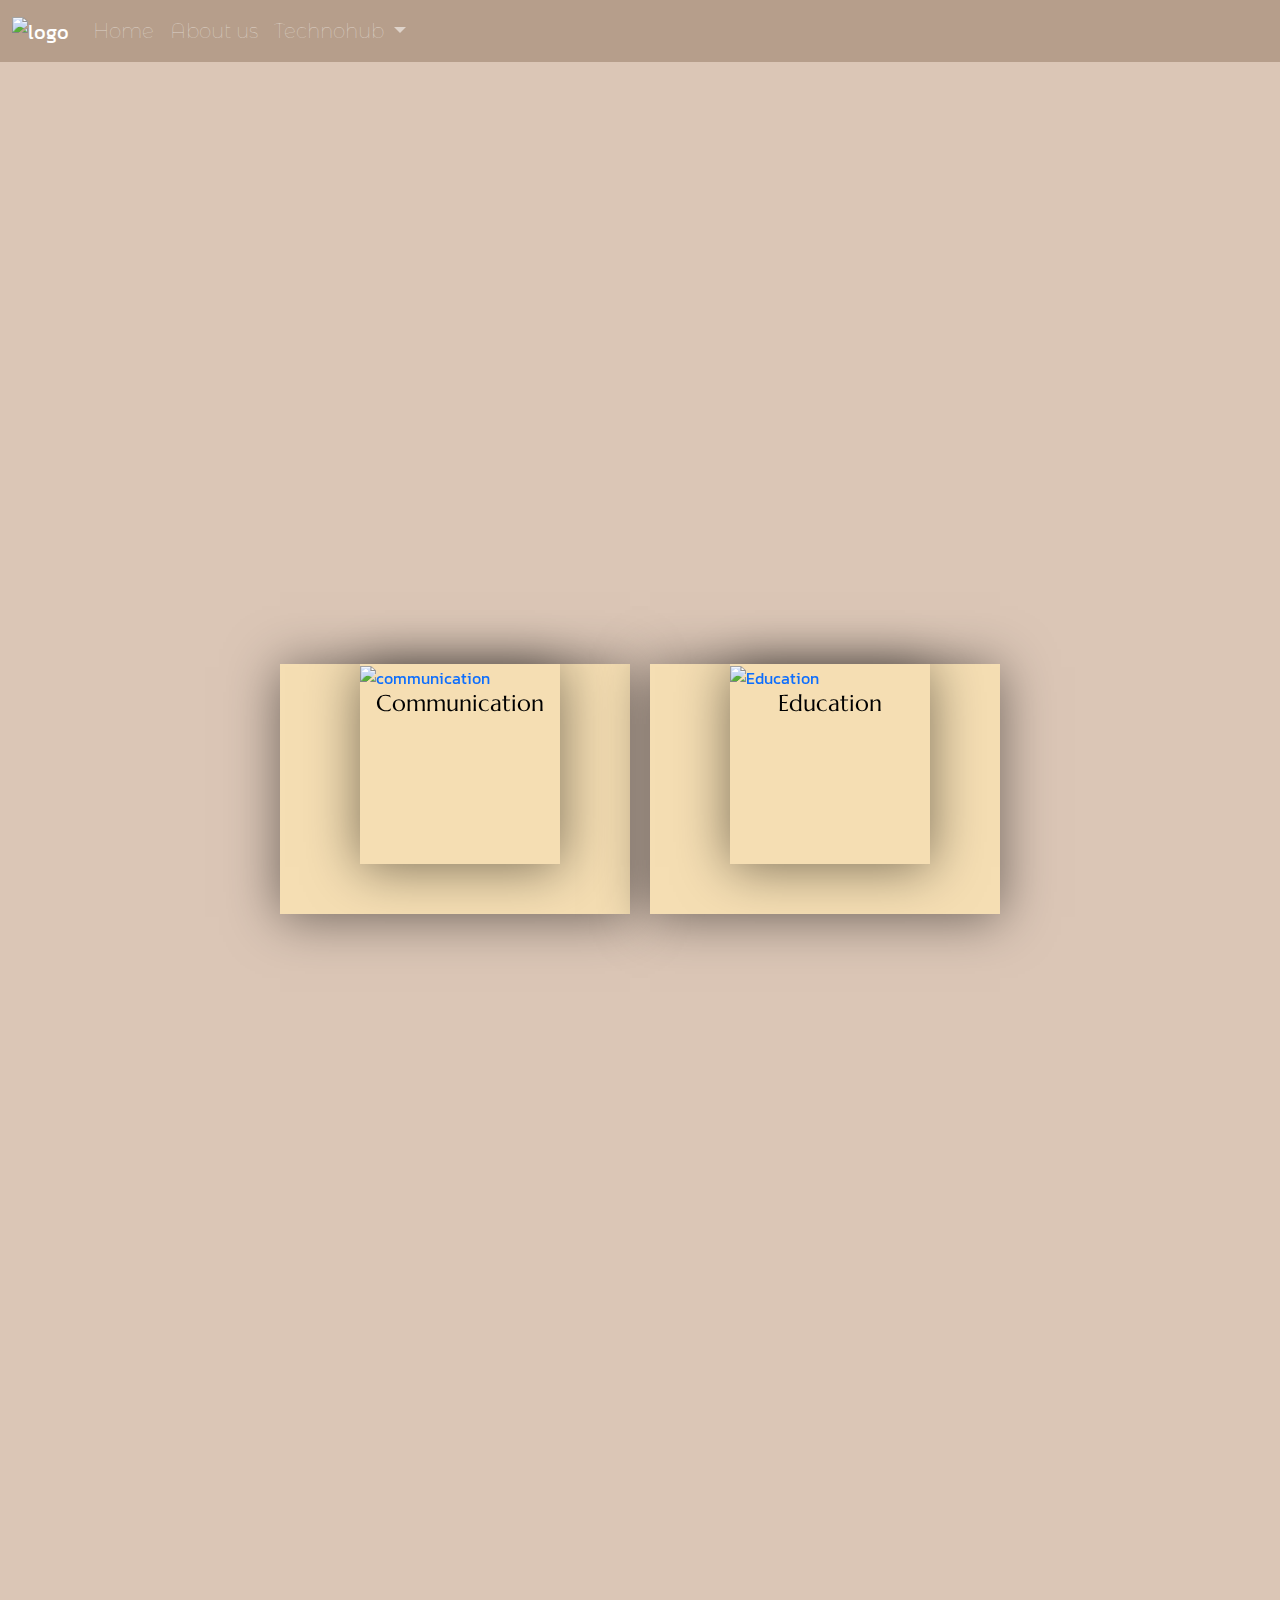
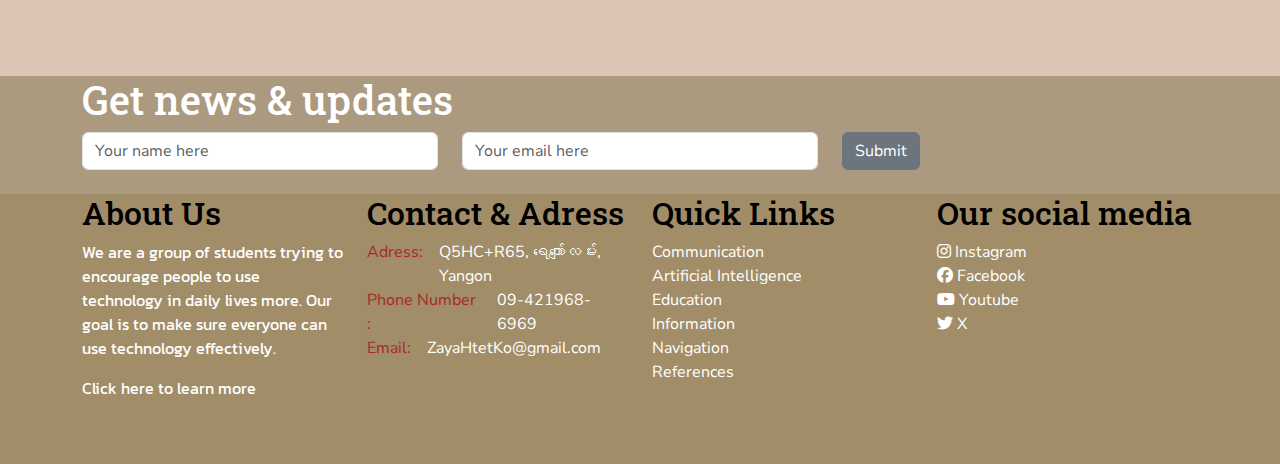
==== index.html @ 94fdcc61 "Update and rename Index.html to index.html" ====
<!DOCTYPE html>
<html>
<head>
	<meta charset="utf-8">
	<meta name="viewport" content="width=device-width, initial-scale=1">
	<title>Homepage</title>
	<!-- Bootstrap -->
	<link href="https://cdn.jsdelivr.net/npm/bootstrap@5.0.2/dist/css/bootstrap.min.css" rel="stylesheet" >
	<script src="https://cdn.jsdelivr.net/npm/bootstrap@5.0.2/dist/js/bootstrap.bundle.min.js" integrity="sha384-MrcW6ZMFYlzcLA8Nl+NtUVF0sA7MsXsP1UyJoMp4YLEuNSfAP+JcXn/tWtIaxVXM" crossorigin="anonymous"></script>
	<!-- CSS -->
	<link rel="stylesheet" href="CSS/style.css">
	<link rel="stylesheet" href="CSS/nav.css">
	<link rel="stylesheet" href="CSS/footer.css">
	<!-- Fonts -->
	<link rel="preconnect" href="https://fonts.googleapis.com">
	<link rel="preconnect" href="https://fonts.gstatic.com" crossorigin>
	<link href="https://fonts.googleapis.com/css2?family=Kanit:ital,wght@0,100;0,200;0,300;0,400;0,500;0,600;0,700;0,800;0,900;1,100;1,200;1,300;1,400;1,500;1,600;1,700;1,800;1,900&display=swap" rel="stylesheet">
	<link rel="stylesheet" href="https://cdnjs.cloudflare.com/ajax/libs/font-awesome/6.4.2/css/all.min.css">
	<link rel="preconnect" href="https://fonts.googleapis.com">
	<link rel="preconnect" href="https://fonts.gstatic.com" crossorigin>
	<link href="https://fonts.googleapis.com/css2?family=Nunito+Sans:ital,opsz,wght@0,6..12,200..1000;1,6..12,200..1000&display=swap" rel="stylesheet">
	<link rel="preconnect" href="https://fonts.googleapis.com">
	<link rel="preconnect" href="https://fonts.gstatic.com" crossorigin>
	<link href="https://fonts.googleapis.com/css2?family=Roboto+Slab:wght@100..900&display=swap" rel="stylesheet">
	<link rel="preconnect" href="https://fonts.googleapis.com">
	<link rel="preconnect" href="https://fonts.gstatic.com" crossorigin>
	<link href="https://fonts.googleapis.com/css2?family=Marcellus&display=swap" rel="stylesheet">
	<link rel="preconnect" href="https://fonts.googleapis.com">
	<link rel="preconnect" href="https://fonts.gstatic.com" crossorigin>
	<link href="https://fonts.googleapis.com/css2?family=Montserrat+Alternates:ital,wght@0,100;0,200;0,300;0,400;0,500;0,600;0,700;0,800;0,900;1,100;1,200;1,300;1,400;1,500;1,600;1,700;1,800;1,900&display=swap" rel="stylesheet">
	<!-- AOS -->
	<link href="https://unpkg.com/aos@2.3.1/dist/aos.css" rel="stylesheet">
	<script src="https://unpkg.com/aos@2.3.1/dist/aos.js"></script>
	<!-- FAVICON -->
	<link rel="icon" type="image/x-icon" href="Image/tiptoe.ico">
</head>
<body>
<!-- navbar -->
<section id="navbar">
            <nav class="navbar navbar-expand-lg navbar-expand-md navbar-expand-sm navbar-dark">
                <div class="container-fluid">
                    <a class="navbar-brand" href="../Index.html">
                        <img alt="logo" src="Image/logo.png" alt="" width="60" height="48">
                    </a>
                    <button class="navbar-toggler" type="button" data-bs-toggle="collapse" data-bs-target="#navbarcollapse">
                      	  <span class="navbar-toggler-icon"></span>
                    </button>
                    <div class="collapse navbar-collapse" id="navbarcollapse">
                    	<div class="nav-text">
	                        <ul class="navbar-nav me-auto mb-2 mb-lg-0">
	                            <li class="nav-item">
	                                <a class="nav-link" href="">Home</a>
	                            </li>
	                            <li class="nav-item">
	                                <a class="nav-link" href="Pages/about_us.html">About us</a>
	                            </li>
	                            <li class="nav-item dropdown">
	                                <a class="nav-link dropdown-toggle" href="#" id="navbarDropdown" role="button" data-bs-toggle="dropdown">
	                                    Technohub
	                                </a>
	                                <ul class="dropdown-menu" aria-labelledby="navbarDropdown">
	                                    <li><a class="dropdown-item" href="Pages/communication.html">Communication</a></li>
	                                    <li><a class="dropdown-item" href="Pages/Information.html">Information</a></li>
	                                    <li><a class="dropdown-item" href="Pages/education.html">Education</a></li>
	                                    <li><a class="dropdown-item" href="Pages/Navigation.html">Transportation & Navigation</a></li>
	                                    <li><a class="dropdown-item" href="Pages/AI.html">Artificial Intelligence</a></li>
	                                </ul>
	                            </li>
	                        </ul>
	                    </div>
                    </div>
                </div>
            </nav>
      </section>
<!-- end navbar -->

<!-- banner -->
	<div data-aos="zoom-out" class="container-fluid">
		<center>
			<!-- <div class="vid-banner"> -->
				<video class="vid-banner" height="540" width="960"  playsinline="playsinline" autoplay="autoplay" muted="" loop="loop">
			  		<source src="Image/video.mp4" type="video/mp4">
				</video>
		</center>
	</div>
	<!-- </div> -->
	<!-- end banner -->

	<!-- four parts -->
	<section class="Cards">
	<div class="c_container">
			<div data-aos="fade-down-right" class="mycard">
				<a href="Pages/communication.html"><div class="cimg">
					<img alt="communication" src="Image/communication.png">
					<h2 class="ctitle">Communication</h2>
				</div>

				<div class="cdetail">
					<p>We use ICT in communication everyday with apps such as "Microsoft Teams", "Discord" and even social media apps! It's an essential in today's society and helps us in so many ways!</p>
				</div></a>
			</div>

		<div data-aos="fade-down-left" class="mycard">
			<a href="Pages/education.html"><div class="cimg">
				<img alt="Education" src="Image/education.png">
				<h2 class="ctitle">Education</h2>
			</div>

			<div class="cdetail">			
				<p>There are many apps that teach us. Whether it's general knowledge, languages or even instruments, you can find it on almost any application store on your phone or computer.</p>
			</div></a>
		</div>

		<div data-aos="fade-up-right" class="mycard">
			<div class="cimg">
				<img alt="information" src="Image/Information.png">
				<h2 class="ctitle">Information</h2>
			</div>

			<div class="cdetail">
				<p>We find information using search engines like "Bing", "Google" and some even use "Yahoo!". You can find it wherever you are with a click of a few words and pressing the search button.</p>
			</div>
		</div>
		<div data-aos="fade-up-left" class="mycard">
			<div class="cimg">
				<img alt="transportation" src="Image/transportation.png">
				<h2 class="ctitle">Navigation</h2>
			</div>

			<div class="cdetail">
				<p>You can rely on technology to navigate through your own country or even a foreign country in case you ever get lost. Just search up where you want and you'll be on your way!</p>
			</div>
		</div>
	</div>
</section>
	<!-- end four parts -->
	
	<!-- what we do -->

	<div data-aos="flip-left" class="container">
		<div class="pt-4 What_we_do row">
			<!-- <div class="d-flex justify-content-center"> -->
				<div class="col-xl-6 col-lg-6 col-md-12 col-sm-12">
					<h2 class="text-center">What we do</h2>
					<div class="my_border"></div>
					<p class="highlight">Looking at today's generation and people, we found out that they were indeed using technology, just not in the fullest way.</p>
					<p>We built this website in order to show the way that it can be really use, not just for entertainment, but also for their <span class="daily">daily lives</span></p>

				</div>

				<div data-aos="flip-right" class="Spacing_whatwedo col-xl-6 col-lg-6 col-md-12 col-sm-12">
					<img alt="whatwedo" class="img-fluid" src="Image/whatwedo.jpg">
					<p>Keeping ICT relevant</p>
				</div>
			<!-- </div> -->
		</div>
	</div>
	<!-- feedback -->
	<div data-aos="zoom-in"  class="container">
		<div class="row align-items-center">
			<div class="col-md-6 col-lg-6 col-sm-12 col-xl-6">
				<button>Give Feedback</button>

				<p class="my-3">Do you have any feedback for our team?</p>
				<p class="my-3">Perhaps an issue with the web design? Or any unknown errors?</p>
				<p class="my-3">Click the button to send us anything you want!</p>
			</div>

			<div class="col-md-6 col-lg-6 col-sm-12 col-lg-6">
				<img alt="" class="img-fluid" src="Image/feedback.png">
			</div>
		</div>
	</div>

<!-- end feedback -->

<!-- footer -->
<footer class="section">
	<div class="container">
		<div class="row justify-content-center align-items-center">
			<div class="col-md-12 col-lg-12 col-sm-12">
				<h1 class="heading">
					Get news &amp; updates
				</h1>
			</div>

			<div class="col-md-12 col-sm-12 col-lg-12">
				<form action="https://script.google.com/macros/s/AKfycbwJX576AVXUdQoEqVB6qf805RUTt0OGzUvpSnjyUCRb2mJRthhVZ8Pkw-XVVq-d5JE0xw/exec" name="contact-us" method="POST">
					<div class="row">
						<div class="col-md-4 col-sm-4 col-lg-4 mb-4">
							<input type="text" class="form-control" placeholder="Your name here" name="Your Name">
						</div>

						<div class="col-md-4 col-sm-4 col-lg-4 mb-4">
							<input type="email" class="form-control" placeholder="Your email here" name="Your Email">
						</div>

						<div class="col-md-4 col-sm-4 col-lg-4 mb-4">
							<input type="submit" class="btn btn-secondary" value="Submit" id="submit">
						</div>
					</div>
				</form>
			</div>
		</div>
	</div>
</footer>

			<footer class="site-footer">
				<div class="container">
					<div class="row text-white">
						<div class="col-md-3 col-sm-3 col-lg-3 mb-5">
							<h2>About Us</h2>
							<p>We are a group of students trying to encourage people to use technology in daily lives more. Our goal is to make sure everyone can use technology effectively.</p>
							<p><a href="Pages/about_us.html">Click here to learn more</a></p>
						</div>

						<div class="col-md-3 col-sm-3 col-lg-3 mb-5">
							<h2>Contact &amp; Adress</h2>
							<ul class="list-unstyled footer-link">
								<li class="d-flex">
									<span class="me-3">Adress:</span><span class="text-white"> Q5HC+R65, ရေကျော်လမ်း, Yangon</span>
								</li>

								<li class="d-flex">
									<span class="me-3">Phone Number : </span><span class="text-white">09-421968-6969</span>
								</li>

								<li class="d-flex">
									<span class="me-3">Email:</span><span class="text-white">ZayaHtetKo@gmail.com</span>
								</li>
							</ul>
						</div>

						<div class="col-md-3 col-lg-3 col-sm-3 mb-5">
							<h2>Quick Links</h2>
							<ul class="list-unstyled footer-link">
								<ul class="list-unstyled footer-link">
									<li><a href="Pages/communication.html">Communication</a></li>
									<li><a href="Pages/AI.html">Artificial Intelligence</a></li>
									<li><a href="education.html">Education</a></li>
									<li><a href="Pages/Information.html">Information</a></li>
									<li><a href="Navigation.html">Navigation</a></li>
									<li><a href="https://docs.google.com/document/d/1QflYQqX3hB8zxV0hxmjAFFD83z020OQJ9FqQXcubz88/edit?usp=sharing">References</a></li>
							</ul>
							</ul>
						</div>

						<div class="col-md-3 col-lg-3 col-sm-3">
							<h2>Our social media</h2>
							<ul class="list-unstyled footer-link">
								<li><a href="https://www.instagram.com/z4ne_1/"><i class="fa-brands fa-instagram"></i> Instagram</li>
								<li><a href="#"><i class="fa-brands fa-facebook"></i> Facebook</a></li>
								<li><a href="#"><i class="fa-brands fa-youtube"></i> Youtube</a></li>
								<li><a href="#"><i class="fa-brands fa-twitter"></i> X</a></li>
							</ul>
						</div>
					</div>
				</div>
			</footer>
<!-- end footer -->

<!-- AOS -->
<script>
  	AOS.init();
</script>
</body>
</html>
---- CSS/style.css ----
/*body and fonts*/
body{
  font-family: "Kanit", sans-serif;
  font-weight: 400;
  font-style: normal;
  background: #dbc6b6;
  overflow-x: hidden;
}
p{
	font-family: "Kanit", sans-serif;
 	font-weight: 400;
 	font-style: normal;
}
/*end body and fonts*/

/*Index*/
.AI_Learn-more{
	padding-left: 100px;
	padding-bottom: px;
}
.card-img-top{
	width: 238px;
	height: 200px;
}
.btns{
	/*padding-bottom: 300px;*/
}
.vid-banner{
  display: block;
  margin: 1em auto;
  width: 100%;
  height: calc(.5625 * 75vw);
}
.icon{
	width: 264px;
	height: 300px;
}
.Cards{
  display: flex;
  justify-content: center;
  align-items: center;
}
.c_container a{
  text-decoration: none;
}
.c_container{
  position: relative;
  width: 1100px;
  display: flex;
  justify-content: center;
  align-items: center;
  flex-wrap: wrap;
}
.ctitle{
  color: black;
  display: flex;
  justify-content: center;
  font-size: 23px;
  padding-bottom: 30px;
  font-family: "Marcellus", serif;
  font-weight: 400;
  font-style: normal;
}
.ctitle1{
  color: black;
  font-size: 23px;
}
.c_container .mycard{
  position: relative;
  height: 250px;
  max-width: 350px;
  background: wheat;
  margin: 30px 10px;
  padding: 20px 15px;
  display: flex;
  flex-direction: column;
  box-shadow: 0 3px 50px rgba(0,0,0,0.5);
  transition: 0.4s ease-in-out;
}

.c_container .mycard:hover{
  height: 400px;
}


.c_container .mycard .cimg{
  position: relative;
  width: 200px;
  height: 200px;
  top: -20px;
  left: 65px;
  z-index: 1;
  box-shadow: 0 3px 50px rgba(0,0,0,0.5);
}


.c_container .mycard .cimg img{
  max-width: 100%;
  height: 100%;
}

.c_container .mycard .cimg1 img{
  max-width: 100%;
  height: 100%;
}

.c_container .mycard .ctitle{
  
}

.c_container .mycard .cdetail{
  position: relative;
  padding-top: 25px;
  text-align: center;
  color: black;
  visibility: hidden;
  opacity: 0;
  transition: 0.4s ease-in-out;
}

.c_container .mycard:hover .cdetail{
  visibility: visible;
  opacity: 1;
}
.highlight{
  font-size: 20px;
}
.daily{
  font-size: 25px;
  text-decoration: underline;
}
.my_border{
  border: 1px solid white;
}

.whatwedo{
}
.Spacing_whatwedo{
  padding-left: 130px;
  padding-bottom: 50px;
}
.Spacing_whatwedo p{
  font-size: 20px;
  text-align: center;
}
.What_we_do{
  display: flex;
  justify-content: center;
  /*align-items: center;*/
}
/*end index*/

/*about us*/
.B-Title{
  font-size: 75px;
  font-family: "Roboto Mono", monospace;
  font-optical-sizing: auto;
  font-weight: <weight>;
  font-style: normal;
  border: 2px solid white;
  border-radius: 20px;
}
}
.left{
  padding-left: 100px;
}
.right{
  padding-right: 100px;
}
.abt_us{
  display: inline-block;
  color: black;
  display: flex;
  justify-content: center;
  padding-top: 200px;
}
.Banner{
    position: relative;
    background: url(../Image/banner.jpg) no-repeat center;
    background-size: cover;
    height: 80vh;
    overflow: hidden;
    background-attachment: fixed;
}
.team .member{
  position: relative;
  padding: 30px;
  box-shading: 0px 2px 15px rgba(0,0,0,0.1);
  border-radius: 5px;
  background: white;
}
.team .member .teampic{
  overflow: hidden;
  width: 180px;
  border-raidus: 50%;
}
.team .member .member-info{
  padding-left: 30px;
}
.team .member h4{
  font-weight: 700;p
  margin-bottom: 5px;
  font-size: 20px;
  color: red;
}
.team .member span{
  display: block;
  font-size: 15px;
  padding-bottom: 10px;
  position: relative;
  font-weight: 500;
}
.team .member span::after{
  content: "";
  position: absolute;
  display: block;
  width: 50px;
  height: 2px;
  background: black;
  bottom: 0;
  left: 0;
}
.team .member p{
  margin: 10px 0 0 0;
  font-size: 14px;
}
.team .member .social{
  margin-top: 12px;
  display: flex;
  align-items: center;
  justify-content: flex-start;
}
.team .member .social a{
  display: flex;
  align-items: center;
  justify-content: center;
  width: 32px;
  height: 32px;
  background: white;
  text-decoration: none;
}
.team .member .social a:hover{
  transform: translate(0, -10px);
  border: 2px solid #0A58CA;
  border-radius: 25px;
  background-position: left top;
  background-repeat: repeat;
}
.impact_h1{
  padding-left: 200px;
}
.impact_p{
  padding-top: 100px;
  font-size: 25px;
}
.Impact{
  padding-top: 0px;
}
.Impact_img{
  height: auto;
  width: 500px;
}
.aim_text{
  font-size: 25px;
}
.vision_text{
  font-size: 25px;
}
/*end about us*/

/*communication*/
.communication-des{
  font-size: 18px;
}
.communication-title{
  font-size: 22px;
}
.com_padding{
  padding-left: 40px;
}
.middle{
  /*position: absolute;*/
  top: 50%;
  transform: translateY(-50%);
  width: 100%;
  text-align: center;
}
.BIG_BTN{
  display: inline-block;
  width: 90px;
  height: 90px;
  background: #f1f1f1;
  margin: 10px;
  border-radius: 30%;
  box-shadow: 0 5px 15px -5px #00000070;
  color: #3498db;
  overflow: hidden;
  position: relative;
}
.BIG_BTN i{
  line-height: 90px;
  font-size: 26px;
  transform: 0.2s linear;
}
.BIG_BTN:hover i{
  transform: scale(1.3);
  color: red;
}
.BIG_BTN::before{
  content: "";
  position: absolute;
  width: 120%;
  height: 120%;
  background: #3498db;
  transform: rotate(45deg);
  left: -110%;
  top: 90%;
}
@keyframes aaa {
  0%{
    left: -110%;
    top: 90%;
  }
  50%{
    left: 10%;
    top: -30%;
  }
  100%{
    top: -10%;
    left: -10%;
  }
}
.Discord:hover::before{
  background-color: #424549;
  animation: aaa 0.7s 1;
  top: -10%;
  left: -10%;
}
.Messenger:hover::before{
  background-color: lightblue;
  animation: aaa 0.7s 1;
  top: -10%;
  left: -10%;
}
.Twitter:hover::before{
  background-color: grey;
  animation: aaa 0.7s 1;
  top: -10%;
  left: -10%;
}
.Instagram:hover::before{
  background-color: #ffdf9e;
  animation: aaa 0.7s 1;
  top: -10%;
  left: -10%;
}
.Telegram:hover::before{
  background-color: white;
  animation: aaa 0.7s 1;
  top: -10%;
  left: -10%;
}
.communication_des{
  font-size: 25px;
}
/*end communication*/

/*information*/
.info_Banner{
    position: relative;
    background: url(../Image/banner.gif) no-repeat center;
    background-size: cover;
    height: 90vh;
    overflow: hidden;
    background-attachment: fixed;
}
.info_title{
  font-size: 75px;
  font-family: "Kanit", sans-serif;
  font-weight: 100;
  font-style: normal;
  border: 2px solid white;
  border-radius: 20px;
  color: white;
}
/*end information*/

/*education*/
.Card_image{
  object-fit: cover;
  width
}
.educations{
  display: flex;
  justify-content: center;
}
/*.edu_app{
  height: 250px;
}
.edu_app:hover{
  height: 400px;
}
.edu_app p{
  visibility: hidden;
  font-size: 15px;
}
.edu_app:hover p{
  visibility: visible;
}
.suchas{
  font-size: 40px;
}
.online_des{
  font-size: 20px;
}
.purpose-des{
  font-size: 19px;
}*/
/*end education*/

/*navigation*/
.nav-vid{
  display: block;
  margin: 1em auto;
  width: 100%;
  height: calc(.5625 * 50vw);
}
.usage{
  display: flex;
  justify-content: center;
}
.nav-vid-des{
  font-size: 20px;
}
/*end navigation*/

/*aritifcial intelligence*/
.spiderman{
  width: 500px;
  height: 300px;
}
.Padding_left{
  padding-left: 200px;
}
.Zaya_Deepfake{
  background: blue;
}
.card-img-top{
  height: 300px;
  width: 300px;
  object-fit: cover;
}
.AI_Img{
  width: 300px;
  height: 300px;
}
.AI_Img2{
  display: block;
  margin: auto;
  width: 545px;
  height: 350px;
}
.Deepfake{
  position: relative;
  border: 1px solid white;
}
.Deepfake img:hover{
  filter: blur(2px);
  -webkit-filter: blur(2px);
}
.Deepfake h2{
  visibility: hidden;
}
.Deepfake:hover h2{
  visibility: visible;
}
.Deepfake h2{ 
  color: white;
  /*border: 1px solid white;*/
  /*border-radius: 20px;*/
  position: absolute;
  top: 50%;
  left: 50%;
  transform: translate(-50%, -50%);
}
.banner{
  background-image: url(../Image/ai.jpg);
  height: 90vh;
  background-size: cover;
  overflow: hidden;
  position: relative;
  filter: blur(8px);
  -webkit-filter: blur(8px);
  /*background-attachment: fixed;*/
}
.Banner_description{
  position: absolute;
  top: 50%;
  left: 50%;
  border: 3px solid white;
  border-radius: 30px;
  transform: translate(-50%, -50%);
  color: white;
  font-size: 50px;
}
.AI_Left{
  padding-left: 30px;
}
.AI_Right{
  padding-right: 30px;
}
.carousel{
    /*height: 100vh;*/
    height: auto;
    width: 100%;
    object-fit: cover;
}
.Padding_left{
  padding-left: 200px;
}
.card-img-top{
  height: 300px;
  width: 300px;
  object-fit: cover;
}
.AI_Card{
  /*padding-top: 25px;*/
  /*padding-bottom: 25px;*/
  height: 63vh;
  background: ;
  opacity: 1;
}
.AI_Card p{
  visibility: hidden;
}
.AI_Card:hover{
  height: 75vh;
  transition: 1s ease-in-out;
}
.AI_C_Pic{
  height: 350px;
  width: 350px;
}
.AI_C_Pic1{
  height: 350px;
  padding-right: 100px;
  width: 600px;
}
.cards_4{
  display: flex;
  justify-content: center;
}
.cards_4 a{
  text-decoration: none;
    color: black;
}
.Chatgpt_title{
  padding-left: 100px;
}
.AI_Card:hover p{
  visibility: visible;
}
.AI_Card:hover img{
  /*filter: blur(8px);*/
  /*-webkit-filter: blur(8px);*/
}
.AI_Btn{
  position: absolute;
}
.Button_spacing{
  padding-bottom: 500px;
}
.ironman{
  height: auto;
  width: 500px;
}
.turtorial{
  display: flex;
  justify-content: center;
}
/*end aritifcial intelligence*/

/*start turtorial*/
.video-cover{
  width: 400px;
  height: 250px;
}
.video_right{
  padding-left: 220px;
}
.video_left{

}
.video_des{
  font-size: 25px;
}
/*end turtorial
---- CSS/nav.css ----
nav{
	background-color: #b69e8b;
}
.nav-text{
	font-size: 20px;
	font-family: "Montserrat Alternates", sans-serif;
  	font-weight: 100;
  	font-style: normal;
}
---- CSS/footer.css ----
footer{
	font-family: "Nunito Sans", sans-serif;
  font-optical-sizing: auto;
  font-style: normal;
}
.section{
	background-color: #ab9a7f;
}
.site-footer{
	background-color: #A18D68;
}
.btn:hover{
	background-color: lightgreen;
}
.footer_title{
	color: red;
}
.site-footer h2{
	font-family: "Roboto Slab", serif;
  	font-optical-sizing: auto;
  	font-weight: <weight>;
 	font-style: normal;
	color: black;
}
.heading{
	font-family: "Roboto Slab", serif;
  	font-optical-sizing: auto;
  	font-weight: <weight>;
 	font-style: normal;
	color: white;
}
.site-footer a{
	color: white;
	text-decoration: none;
}
.site-footer p{
	color: white;
}
.site-footer span{
	color: brown;
}
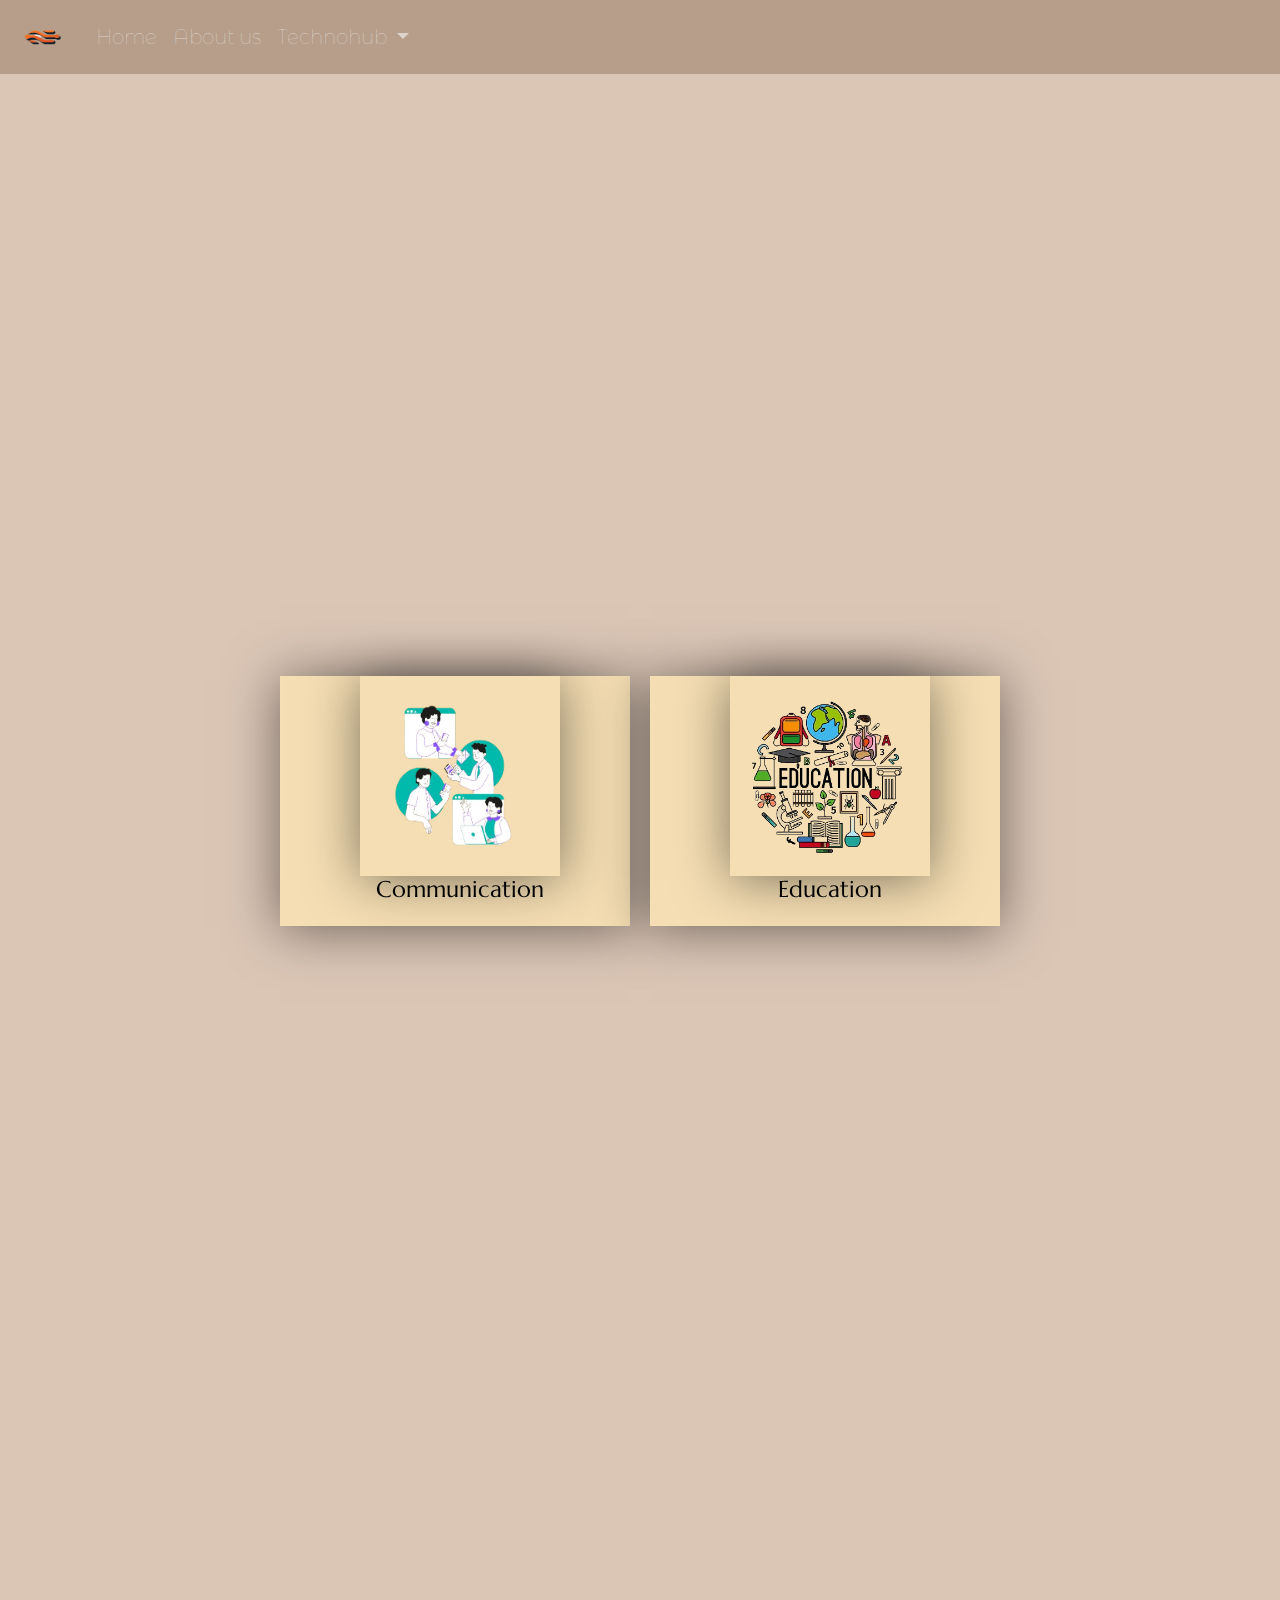
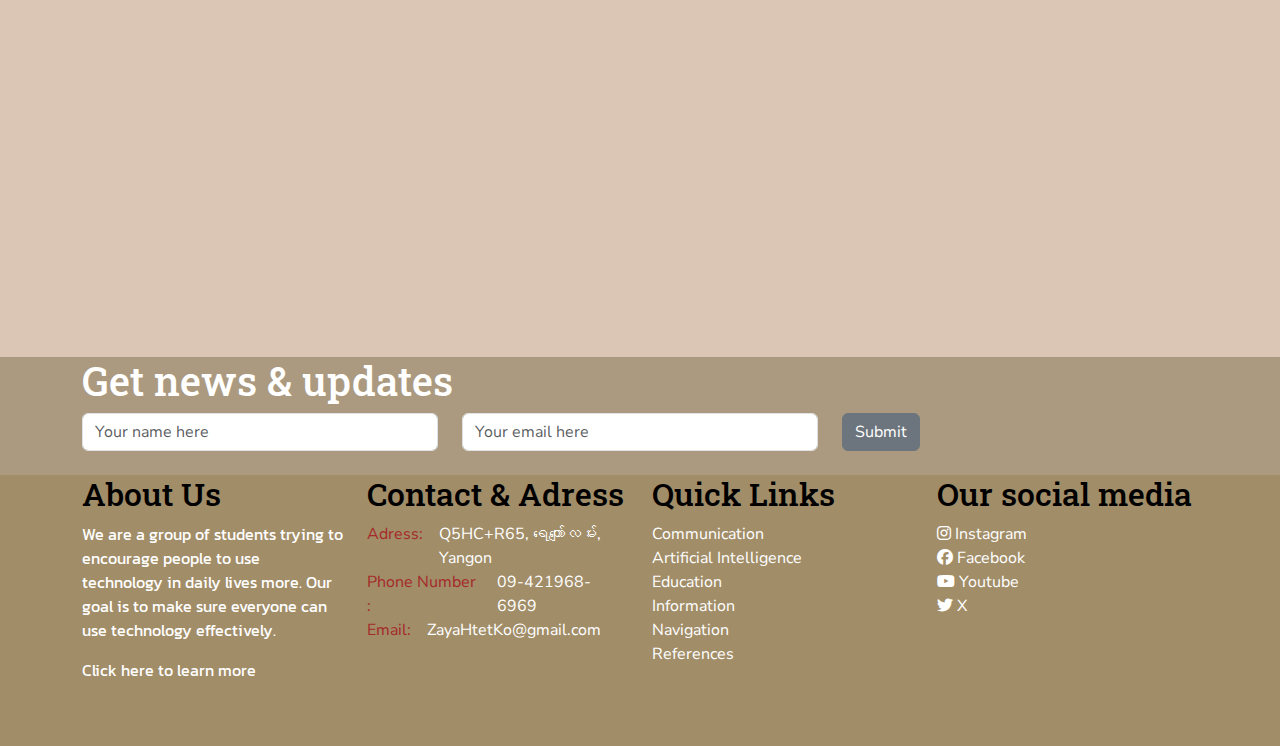
==== commit 1d2bf052: "Update index.html" ====
--- a/index.html
+++ b/index.html
@@ -79,7 +79,7 @@
 		<center>
 			<!-- <div class="vid-banner"> -->
 				<video class="vid-banner" height="540" width="960"  playsinline="playsinline" autoplay="autoplay" muted="" loop="loop">
-			  		<source src="Image/video.mp4" type="video/mp4">
+			  		<source src="Image/Video.mp4" type="video/mp4">
 				</video>
 		</center>
 	</div>
